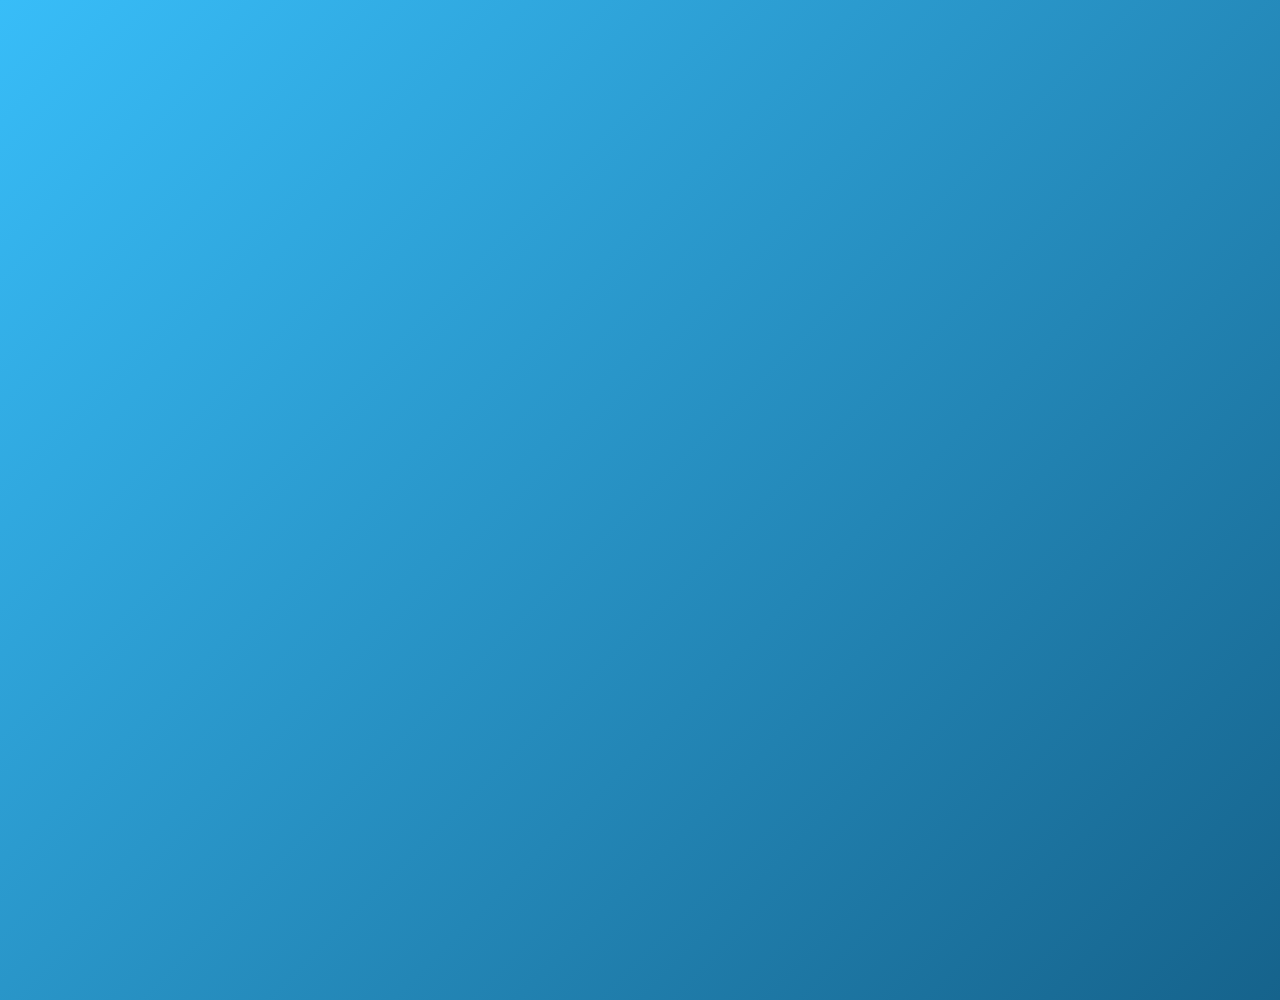
==== login.html @ 556d0da3 "🚀 Upgrade: Performance & Security optimizations" ====
<!DOCTYPE html>
<html lang="en">
<head>
    <meta charset="UTF-8">
    <meta name="viewport" content="width=device-width, initial-scale=1.0">
    <title>Secure Login - Violet Chemistry</title>
    <link rel="stylesheet" href="css/styles.css">
    <style>
        body {
            background: linear-gradient(-45deg, #0ea5e9, #6366f1, #0c4a6e, #38bdf8);
            background-size: 400% 400%;
            animation: gradient 15s ease infinite;
            height: 100vh;
            display: flex;
            align-items: center;
            justify-content: center;
            overflow: hidden;
            margin: 0;
        }

        @keyframes gradient {
            0% { background-position: 0% 50%; }
            50% { background-position: 100% 50%; }
            100% { background-position: 0% 50%; }
        }

        .login-card {
            background: rgba(255, 255, 255, 0.1);
            backdrop-filter: blur(15px);
            border: 1px solid rgba(255, 255, 255, 0.2);
            padding: 40px;
            border-radius: 20px;
            box-shadow: 0 10px 30px rgba(0,0,0,0.2);
            width: 100%;
            max-width: 400px;
            text-align: center;
            animation: slideUp 0.8s ease-out;
        }

        @keyframes slideUp {
            from { opacity: 0; transform: translateY(30px); }
            to { opacity: 1; transform: translateY(0); }
        }

        .login-card h2 { color: white; margin-bottom: 30px; font-size: 2em; letter-spacing: 1px; }

        .input-group { position: relative; margin-bottom: 25px; }

        .input-group input {
            width: 100%;
            padding: 12px 15px;
            background: rgba(255,255,255,0.05);
            border: 2px solid rgba(255,255,255,0.2);
            border-radius: 10px;
            color: white;
            font-size: 1rem;
            outline: none;
            transition: all 0.3s;
            box-sizing: border-box;
        }

        .input-group input:focus { border-color: white; background: rgba(255,255,255,0.1); }
        .input-group input::placeholder { color: rgba(255,255,255,0.6); }

        .login-btn {
            background: white;
            color: #6366f1;
            width: 100%;
            padding: 12px;
            border: none;
            border-radius: 10px;
            font-size: 1.1rem;
            font-weight: 700;
            cursor: pointer;
            transition: transform 0.2s, box-shadow 0.2s;
        }

        .login-btn:hover { transform: scale(1.02); box-shadow: 0 5px 15px rgba(255,255,255,0.3); }
        .login-btn:active { transform: scale(0.98); }

        /* Floating Bubbles */
        .bubble {
            position: absolute;
            bottom: -100px;
            background: rgba(255,255,255,0.1);
            border-radius: 50%;
            animation: bubbleUp 10s infinite linear;
            z-index: -1;
        }

        @keyframes bubbleUp {
            from { transform: translateY(0) rotate(0); opacity: 0.5; }
            to { transform: translateY(-120vh) rotate(360deg); opacity: 0; }
        }
    </style>
</head>
<body>

    <!-- Dynamic Bubbles -->
    <div id="bubbles"></div>

    <div class="login-card">
        <h2>VIOLET LOGIN</h2>
        <form id="loginForm">
            <div class="input-group">
                <input type="text" id="username" placeholder="Username" required>
            </div>
            <div class="input-group">
                <input type="password" id="password" placeholder="Password" required>
            </div>
            <button type="submit" id="btnText" class="login-btn">Log In</button>
        </form>
    </div>

    <script src="config.js"></script>
    <script>
        // Create Bubbles
        const bubbleContainer = document.getElementById('bubbles');
        for(let i=0; i<15; i++) {
            const b = document.createElement('div');
            b.className = 'bubble';
            const size = Math.random() * 60 + 20 + 'px';
            b.style.width = size;
            b.style.height = size;
            b.style.left = Math.random() * 100 + '%';
            b.style.animationDelay = Math.random() * 8 + 's';
            b.style.animationDuration = Math.random() * 5 + 10 + 's';
            bubbleContainer.appendChild(b);
        }

        // Login Logic
        document.getElementById('loginForm').onsubmit = async (e) => {
            e.preventDefault();
            const btn = document.getElementById('btnText');
            btn.innerText = "Verifying...";
            btn.disabled = true;

            const user = document.getElementById('username').value;
            const pass = document.getElementById('password').value;

            try {
                const url = `${API_URL}?action=login&user=${encodeURIComponent(user)}&pass=${encodeURIComponent(pass)}`;
                const response = await fetch(url);
                const data = await response.json();

                if (data.success) {
                    localStorage.setItem('violet_session', JSON.stringify({
                        token: data.token,
                        expiry: data.expiry
                    }));
                    window.location.href = "index.html";
                } else {
                    alert("Invalid Username or Password!");
                    btn.innerText = "Log In";
                    btn.disabled = false;
                }
            } catch (err) {
                alert("Connection failed. Check API URL.");
                btn.innerText = "Log In";
                btn.disabled = false;
            }
        };
    </script>
</body>
</html>
---- css/styles.css ----
/* ==========================================================================
   VIOLET CHEMISTRY - MASTER STYLESHEET
   ========================================================================== */

:root {
    --primary: #0ea5e9;       /* Sky Blue */
    --primary-hover: #0284c7; /* Darker Sky Blue */
    --bg-color: #f0f9ff;      /* Very Light Blue Background */
    --surface: #ffffff;       /* White for cards/tables */
    --text-main: #0c4a6e;     /* Dark Blue Text */
    --text-muted: #64748b;    /* Gray Text */
    --border: #bae6fd;        /* Light Blue Borders */
    --danger: #ef4444;        /* Red for Delete */
    --danger-hover: #b91c1c;
    --edit: #3b82f6;          /* Standard Blue for Edit */
    --edit-hover: #1d4ed8;
    --success: #22c55e;       /* Green for Restore */
    --success-hover: #15803d;
    --bg-soft: #f8fafc;
}

/* --- Summary Box --- */
.summary-box {
    animation: fadeIn 0.3s ease-out;
}

@keyframes fadeIn {
    from { opacity: 0; transform: translateY(5px); }
    to { opacity: 1; transform: translateY(0); }
}

.form-row {
    margin-bottom: 5px;
}

/* --- Base Setup --- */
body {
    font-family: 'Segoe UI', Roboto, Helvetica, Arial, sans-serif;
    background-color: var(--bg-color);
    color: var(--text-main);
    margin: 0;
    padding: 0;
    opacity: 0; /* Hide by default */
    transition: opacity 0.3s ease;
}

body.authorized {
    opacity: 1; /* Show only when authorized */
}

/* --- Navigation Bar --- */
.navbar {
    background-color: var(--surface);
    box-shadow: 0 2px 10px rgba(14, 165, 233, 0.15);
    position: sticky;
    top: 0;
    z-index: 100;
}

.nav-container {
    max-width: 1200px;
    margin: 0 auto;
    padding: 0 20px;
    display: flex;
    justify-content: space-between;
    align-items: center;
    height: 70px;
}

.nav-brand {
    font-size: 1.4rem;
    font-weight: 800;
    color: var(--primary-hover);
    letter-spacing: 0.5px;
}

.nav-links {
    display: flex;
    gap: 20px;
}

.nav-links a {
    text-decoration: none;
    color: var(--text-main);
    font-weight: 600;
    padding: 8px 12px;
    border-radius: 6px;
    transition: all 0.2s ease;
}

.nav-links a:hover {
    background-color: var(--bg-color);
    color: var(--primary);
}

/* --- Main Layout --- */
.container {
    max-width: 1200px;
    margin: 30px auto;
    padding: 0 20px;
}

.page-header {
    display: flex;
    justify-content: space-between;
    align-items: center;
    margin-bottom: 25px;
}

.page-header h1 {
    margin: 0;
    font-size: 1.8rem;
}

/* --- Dashboard Stat Cards --- */
.stats-grid {
    display: grid;
    grid-template-columns: repeat(auto-fit, minmax(300px, 1fr));
    gap: 20px;
    margin-bottom: 30px;
}

.stat-card {
    background: var(--surface);
    padding: 25px;
    border-radius: 12px;
    box-shadow: 0 4px 6px rgba(0, 0, 0, 0.04);
    border-top: 4px solid var(--primary);
    text-align: center;
}

.stat-card h3 {
    margin: 0 0 10px 0;
    font-size: 1rem;
    color: var(--text-muted);
    text-transform: uppercase;
}

.stat-card .value {
    font-size: 2.2rem;
    font-weight: bold;
    color: var(--primary-hover);
}

/* --- Search Bar --- */
.search-container {
    background: var(--surface);
    padding: 20px;
    border-radius: 12px;
    margin-bottom: 25px;
    box-shadow: 0 2px 4px rgba(0, 0, 0, 0.02);
}

.search-input {
    width: 100%;
    padding: 14px;
    font-size: 1rem;
    border: 2px solid var(--border);
    border-radius: 8px;
    box-sizing: border-box;
    outline: none;
    transition: border-color 0.2s;
}

.search-input:focus {
    border-color: var(--primary);
}

/* --- Tables --- */
.table-wrapper {
    background: var(--surface);
    border-radius: 12px;
    box-shadow: 0 4px 15px rgba(0, 0, 0, 0.03);
    overflow: hidden;
}

table {
    width: 100%;
    border-collapse: collapse;
}

th, td {
    padding: 16px;
    text-align: left;
    border-bottom: 1px solid var(--border);
}

th {
    background-color: var(--bg-color);
    font-weight: 700;
    color: var(--text-main);
}

tr:hover {
    background-color: #f8fafc;
}

/* --- Buttons --- */
.btn {
    padding: 10px 18px;
    border: none;
    border-radius: 6px;
    font-size: 0.95rem;
    font-weight: 600;
    cursor: pointer;
    text-decoration: none;
    display: inline-flex;
    align-items: center;
    gap: 6px;
    transition: all 0.2s ease;
}

.btn-primary { background: var(--primary); color: white; }
.btn-primary:hover { background: var(--primary-hover); }

.btn-edit { background: var(--edit); color: white; margin-right: 8px; }
.btn-edit:hover { background: var(--edit-hover); }

.btn-danger { background: var(--danger); color: white; }
.btn-danger:hover { background: var(--danger-hover); }

.btn-success { background: var(--success); color: white; }
.btn-success:hover { background: var(--success-hover); }

.btn-sell { 
    background: transparent; 
    border: 1.5px solid #64748b; 
    color: #64748b; 
}
.btn-sell:hover { 
    background: #f1f5f9; 
    border-color: var(--primary);
    color: var(--primary);
}

.btn-outline { background: transparent; border: 2px solid var(--border); color: var(--text-main); }
.btn-outline:hover { background: var(--bg-color); border-color: var(--primary); }

/* --- Forms --- */
.form-card {
    background: var(--surface);
    padding: 30px;
    border-radius: 12px;
    max-width: 600px;
    margin: 0 auto;
    box-shadow: 0 4px 15px rgba(0, 0, 0, 0.05);
}

.form-row {
    display: flex; 
    gap: 15px;
    margin-bottom: 5px;
}

/* --- Mobile Responsiveness --- */
@media (max-width: 768px) {
    .nav-container {
        flex-direction: column;
        height: auto;
        padding: 15px;
        gap: 15px;
    }

    .nav-links {
        flex-wrap: wrap;
        justify-content: center;
        gap: 10px;
    }

    .nav-links a, .btn-sell {
        font-size: 0.85em;
        padding: 6px 10px;
    }

    .stats-grid {
        grid-template-columns: 1fr !important;
    }

    .page-header {
        flex-direction: column;
        align-items: flex-start;
        gap: 15px;
    }

    .page-header h1 {
        font-size: 1.5rem;
    }

    .form-row {
        flex-direction: column;
        gap: 0;
    }

    .table-wrapper {
        margin: 0 -20px;
        border-radius: 0;
        overflow-x: auto;
    }

    table {
        min-width: 600px; /* Force scroll on mobile instead of squishing */
    }

    th, td {
        padding: 12px 8px;
        font-size: 0.85em;
    }

    .form-card {
        padding: 20px;
    }
}

.form-group label {
    display: block;
    margin-bottom: 8px;
    font-weight: 600;
    color: var(--text-main);
}

.form-group input, 
.form-group select, 
.form-group textarea {
    width: 100%;
    padding: 12px;
    border: 2px solid var(--border);
    border-radius: 8px;
    font-size: 1rem;
    box-sizing: border-box;
    font-family: inherit;
}

.form-group input:focus, 
.form-group select:focus, 
.form-group textarea:focus {
    outline: none;
    border-color: var(--primary);
}
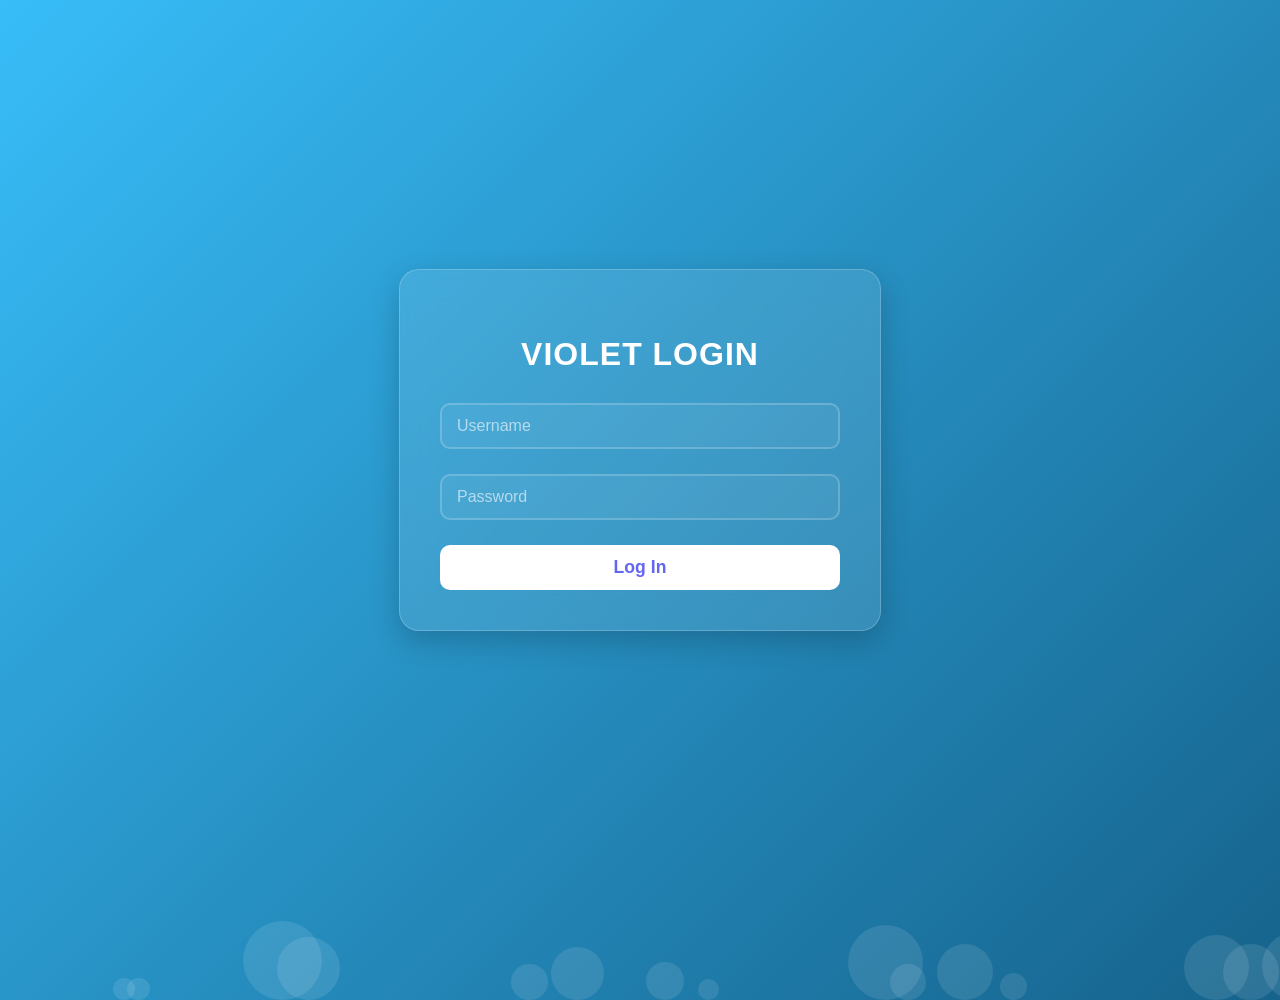
==== commit dd442c55: "Update login.html" ====
--- a/login.html
+++ b/login.html
@@ -94,7 +94,7 @@
         }
     </style>
 </head>
-<body>
+<body class="authorized">
 
     <!-- Dynamic Bubbles -->
     <div id="bubbles"></div>
@@ -162,4 +162,4 @@
         };
     </script>
 </body>
-</html>+</html>
